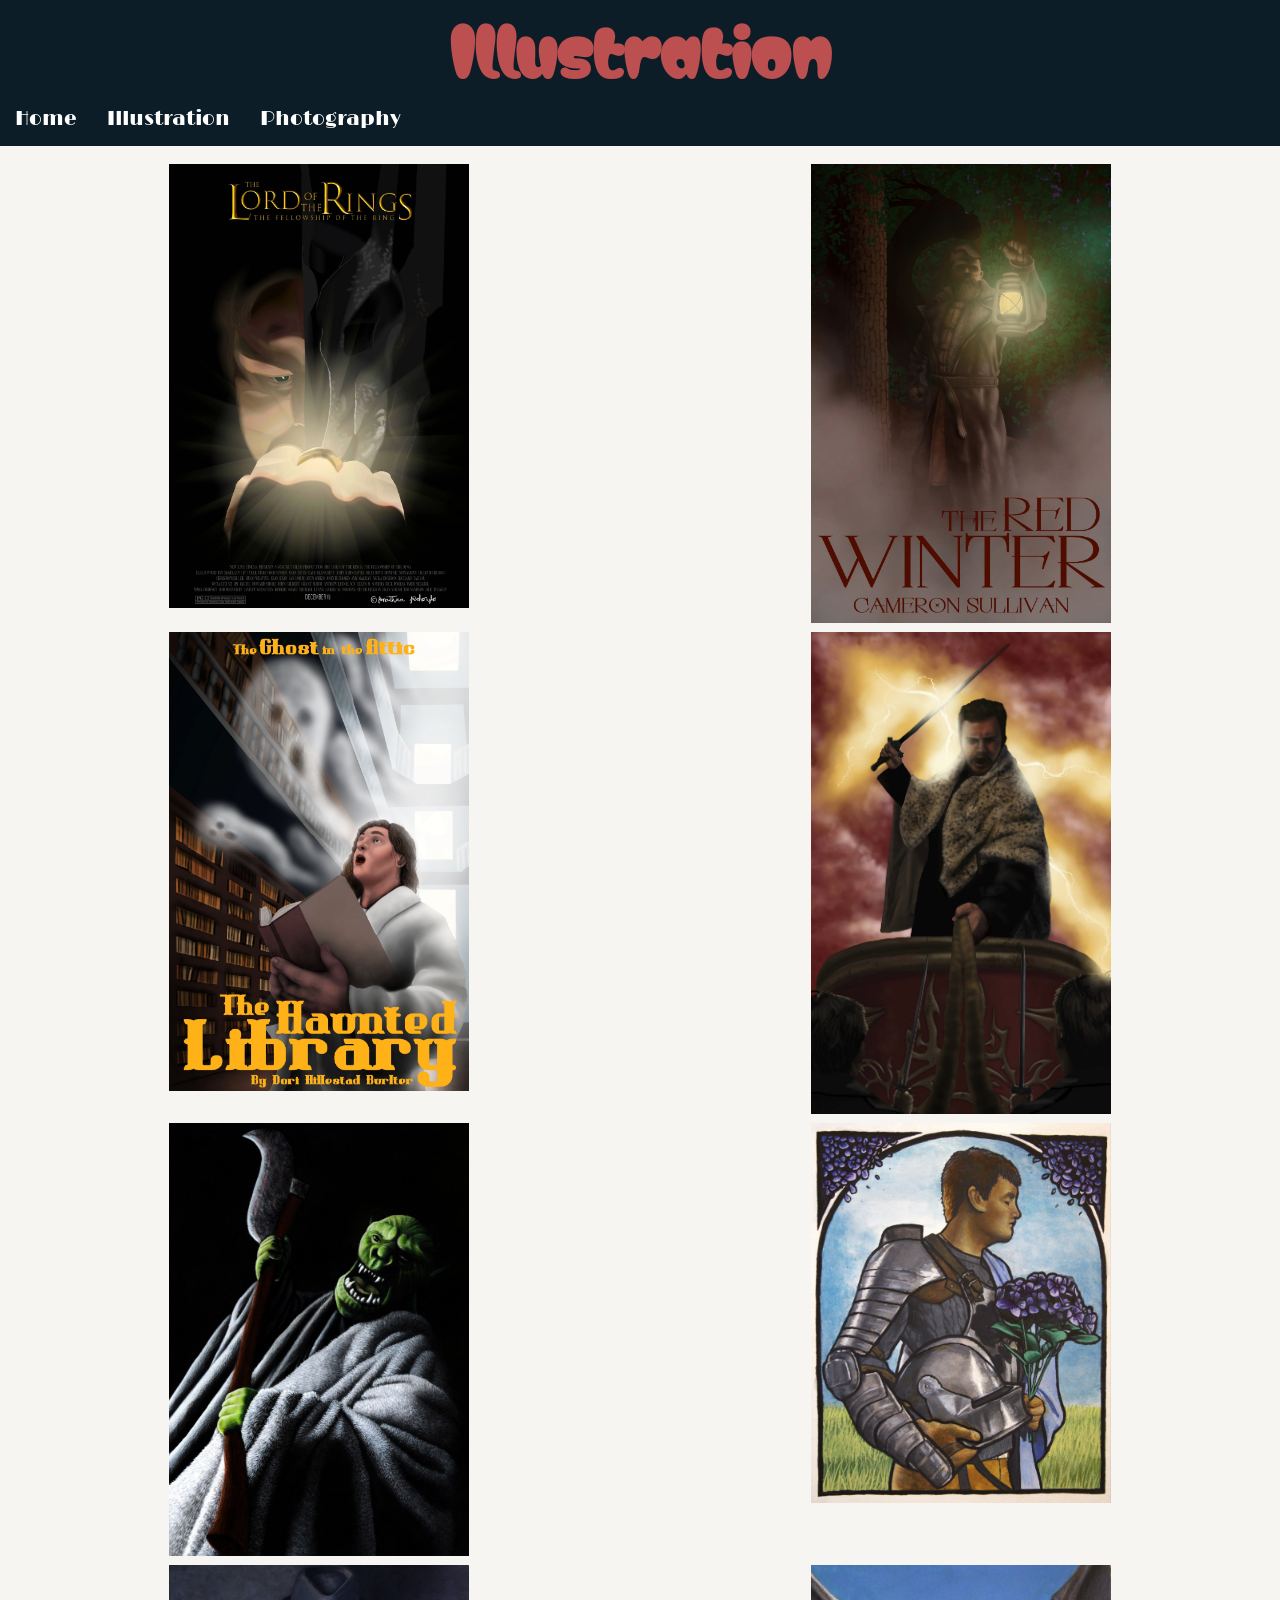
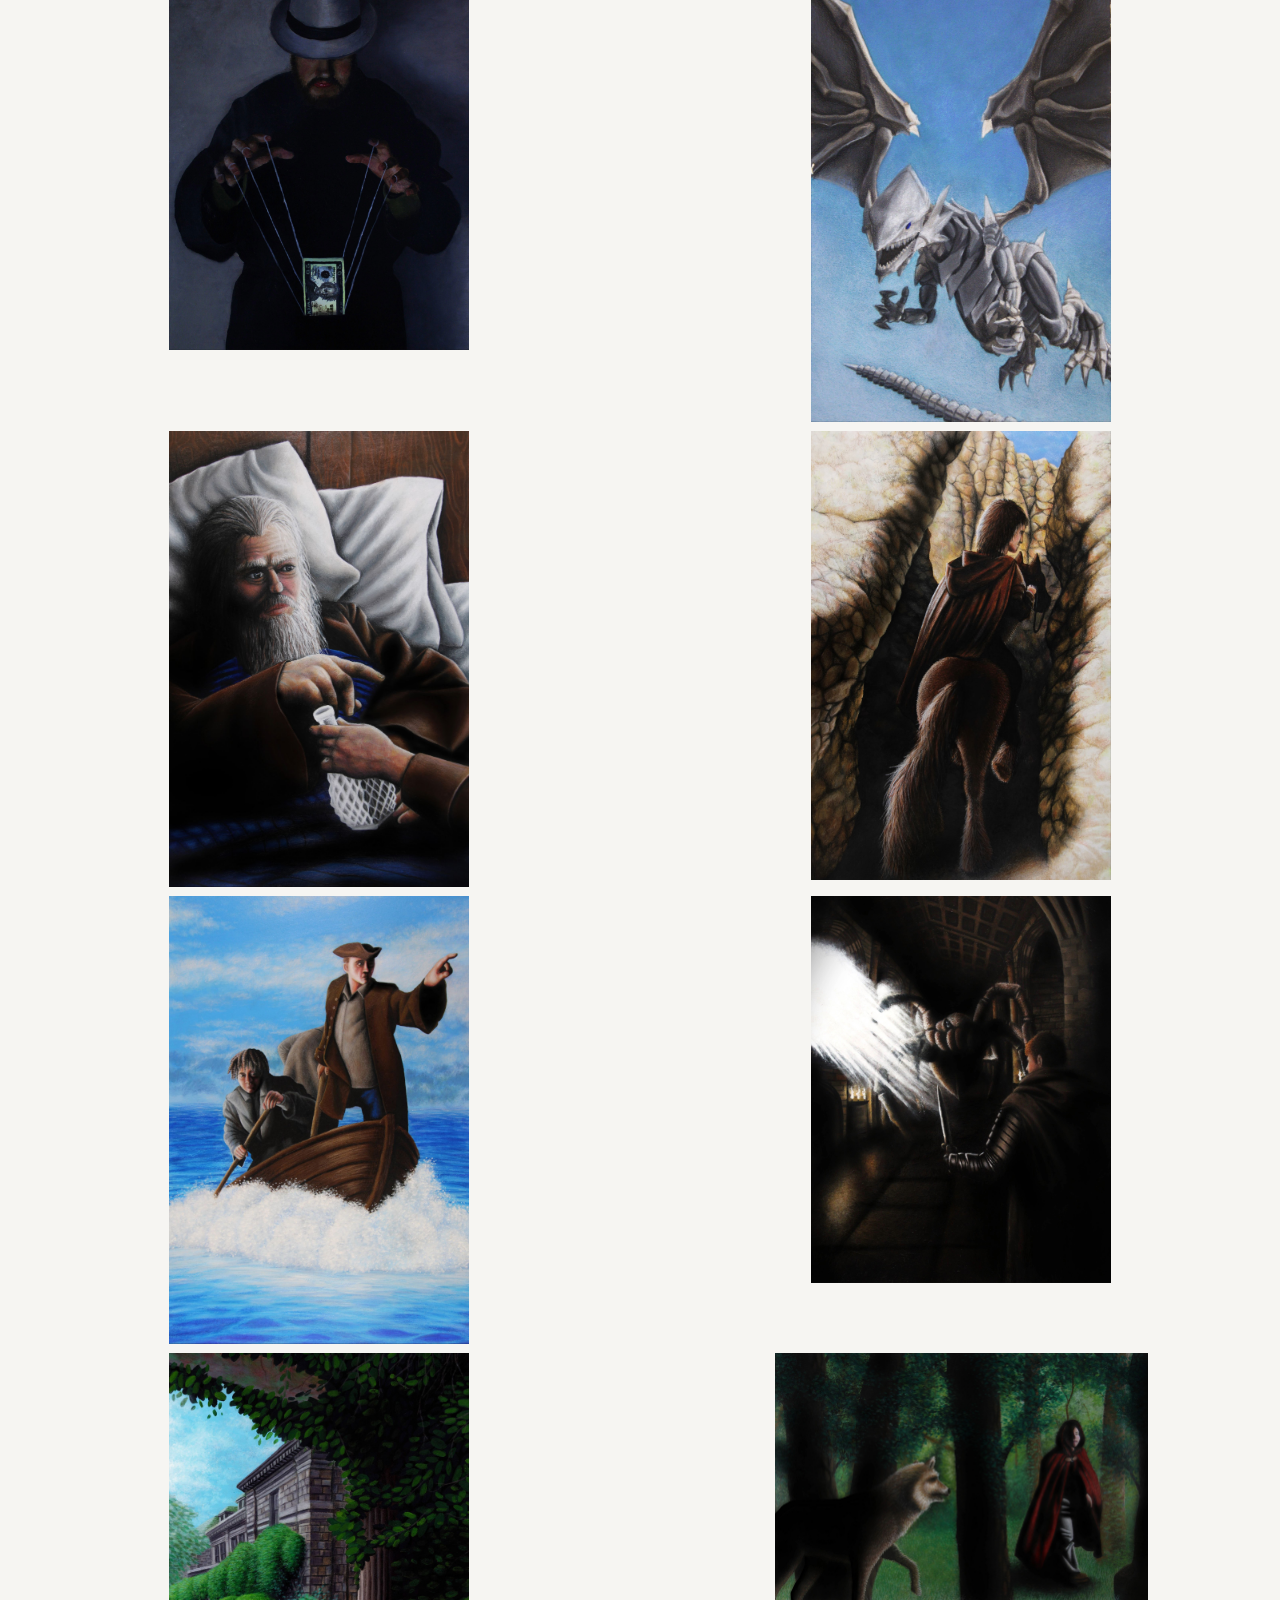
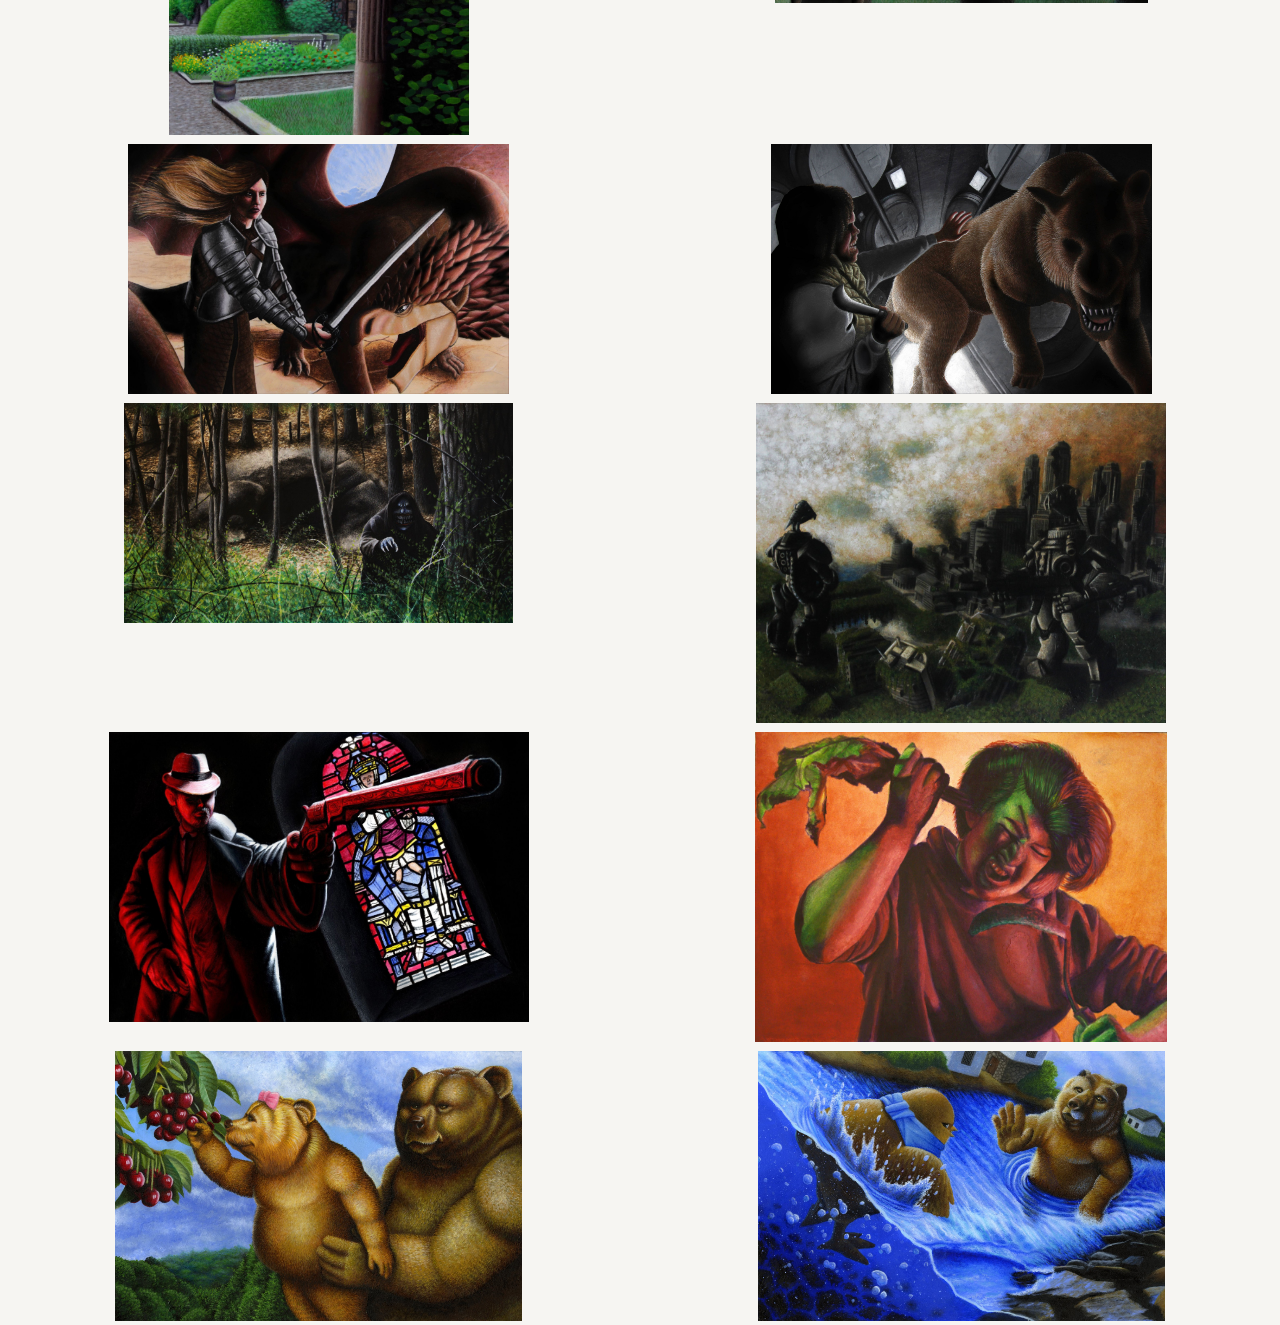
==== illustration.html @ a4b84d7a "Update illustration.html" ====
<!DOCTYPE html>
<html>
    <head>
        <link rel="preconnect" href="https://fonts.googleapis.com">
<link rel="preconnect" href="https://fonts.gstatic.com" crossorigin>
<link href="https://fonts.googleapis.com/css2?family=Cedarville+Cursive&family=Changa+One:ital@0;1&family=Dancing+Script:wght@400..700&family=Erica+One&family=Limelight&family=Matemasie&family=Playwrite+DE+SAS:wght@100..400&family=Poppins:ital,wght@0,100;0,200;0,300;0,400;0,500;0,600;0,700;0,800;0,900;1,100;1,200;1,300;1,400;1,500;1,600;1,700;1,800;1,900&family=Sonsie+One&display=swap" rel="stylesheet">
       <link rel="preconnect" href="https://fonts.googleapis.com">
<link rel="preconnect" href="https://fonts.gstatic.com" crossorigin>
<link href="https://fonts.googleapis.com/css2?family=Cedarville+Cursive&family=Changa+One:ital@0;1&family=Dancing+Script:wght@400..700&family=Erica+One&family=Limelight&family=Matemasie&family=Playwrite+DE+SAS:wght@100..400&family=Poppins:ital,wght@0,100;0,200;0,300;0,400;0,500;0,600;0,700;0,800;0,900;1,100;1,200;1,300;1,400;1,500;1,600;1,700;1,800;1,900&family=Sonsie+One&display=swap" rel="stylesheet">
<title>Jonathan Pohorylo</title>
        <meta name="viewport" content="width=device-width, initial-scale=1.0">
        <link rel="stylesheet" href="style.css">
        <link rel="icon" type="image/x-icon" href="photo/logo.png">
        <style>
            .zoomable .zoomable2 input[type=checkbox]{
                display: flex;
                
            }
            .zoomable .zoomable2 img{
                transform: 0.3s ease;
                cursor: zoom-in;
            }
            .zoomable input[type=checkbox]:checked~img{
                cursor: zoom-out;
                position: fixed;


                @media (max-width: 480px) {
                    
                    border-left: 120px solid white;
                     border-right: 120px solid white;
                     border-top: 100px solid white;
                     border-bottom: 200px solid white;
                     top: 15%;
                     left: 16%; 
                }
                @media (min-width: 768px) {
                  transform: scale(1.5);
                     border-left: 120px solid white;
                     border-right: 120px solid white;
                     border-top: 100px solid white;
                     border-bottom: 200px solid white;
                     top: 15%;
                     left: 16%;   
                }
                @media (max-width: 768px) {
                     transform: scale(1.5);
                     border-left: 115px solid white;
                     border-right: 115px solid white;
                     border-top: 100px solid white;
                     border-bottom: 200px solid white;
                     top: 15%;
                     left: 16%;
                }
                @media (max-width: 780px) {
                     transform: scale(1.50);
                     border-left: 100px solid white;
                     border-right: 100px solid white;
                     border-top: 100px solid white;
                     border-bottom: 200px solid white;
                     top: 15%;
                     left: -10px;
                }
                 @media (min-width: 700px) {
                  transform: scale(1.5);
                     border-left: 140px solid white;
                     border-right: 140px solid white;
                     border-top: 100px solid white;
                     border-bottom: 200px solid white;
                     top: 15%;
                     left: 14%;   
                }
                @media (min-width: 680px) {
                  transform: scale(1.75);
                     border-left: 160px solid white;
                     border-right: 160px solid white;
                     border-top: 100px solid white;
                     border-bottom: 200px solid white;
                     top: 15%;
                     left: 14%;   
                }
                 @media (min-width: 650px) {
                  transform: scale(1.5);
                     border-left: 135px solid white;
                     border-right: 135px solid white;
                     border-top: 100px solid white;
                     border-bottom: 200px solid white;
                     top: 15%;
                     left: 10%;   
                }
                @media (min-width: 600px) {
                  transform: scale(1.5);
                     border-left: 145px solid white;
                     border-right: 145px solid white;
                     border-top: 100px solid white;
                     border-bottom: 200px solid white;
                     top: 15%;
                     left: 8%;   
                }
                @media (min-width: 550px) {
                  transform: scale(1.5);
                     border-left: 160px solid white;
                     border-right: 160px solid white;
                     border-top: 100px solid white;
                     border-bottom: 200px solid white;
                     top: 15%;
                     left: 1%;   
                }
                @media (min-width: 800px) {
                     transform: scale(1.75);
                     border-left: 130px solid white;
                     border-right: 130px solid white;
                     border-top: 100px solid white;
                     border-bottom: 200px solid white;
                     top: 15%;
                     left: 13%;
                }
               @media (min-width: 900px) {
                     transform: scale(1.75);
                     border-left: 160px solid white;
                     border-right: 160px solid white;
                     border-top: 100px solid white;
                     border-bottom: 200px solid white;
                     top: 15%;
                     left: 20%;
                }
                @media (min-width: 1000px) {
                      transform: scale(2);
                    border-left: 170px solid white;
                     border-right: 170px solid white;
                     border-top: 100px solid white;
                     border-bottom: 200px solid white;
                     top: 20%;
                     left: 25%;
                }
                 @media (min-width: 1200px) {
                      transform: scale(2);
                    border-left: 300px solid white;
                     border-right: 300px solid white;
                     border-top: 100px solid white;
                     border-bottom: 200px solid white;
                     top: 20%;
                     left: 15%;
                }
                @media (min-width: 1400px) {
                      transform: scale(2);
                    border-left: 350px solid white;
                     border-right: 350px solid white;
                     border-top: 100px solid white;
                     border-bottom: 200px solid white;
                     top: 20%;
                     left: 15%;
                }
                @media (min-width: 1500px) {
                      transform: scale(2);
                    border-left: 400px solid white;
                     border-right: 400px solid white;
                     border-top: 100px solid white;
                     border-bottom: 200px solid white;
                     top: 20%;
                     left: 18%;
                }
            }
            .zoomable2 input[type=checkbox]:checked~img{
                cursor: zoom-out;
                position: fixed;
                 
                @media (min-width: 768px) {
                     
                     border-left: 60px solid white;
                     border-right: 60px solid white;
                     border-top: 200px solid white;
                     border-bottom: 350px solid white;
                     top: clamp(-50%, 5%, 80%);
                     left: 20%;   
                }
                @media (max-width: 768px) {
                     
                     border-left: 60px solid white;
                     border-right: 60px solid white;
                     border-top: 200px solid white;
                     border-bottom: 350px solid white;
                     top: clamp(-50%, 5%, 80%);
                     left: 20%;
                }
                @media (max-width: 780px) {
                     
                     border-left: 70px solid white;
                     border-right: 110px solid white;
                     border-top: 300px solid white;
                     border-bottom: 450px solid white;
                     
                     left: -10%;
                     margin-top: -10%;
                     
                }
                 @media (min-width: 700px) {
                  
                     border-left: 30px solid white;
                     border-right: 30px solid white;
                     border-top: 200px solid white;
                     border-bottom: 350px solid white;
                     top: clamp(-50%, 5%, 80%);
                     left: 5%;   
                }
                @media (min-width: 680px) {
                  
                     border-left: 50px solid white;
                     border-right: 50px solid white;
                     border-top: 200px solid white;
                     border-bottom: 350px solid white;
                     top: clamp(-50%, 5%, 80%);
                     left: 5%;   
                }
                 @media (min-width: 650px) {
                  
                     border-left: 50px solid white;
                     border-right: 50px solid white;
                     border-top: 200px solid white;
                     border-bottom: 350px solid white;
                     top: clamp(-50%, 5%, 80%);
                     left: -5%;   
                }
                @media (min-width: 600px) {
                  
                     border-left: 40px solid white;
                     border-right: 40px solid white;
                     border-top: 200px solid white;
                     border-bottom: 350px solid white;
                     top: clamp(-50%, 5%, 80%);
                     left: -5%;   
                }
                
                @media (min-width: 540px) {
                  transform: scale(1.1);
                     border-left: 60px solid white;
                     border-right: 180px solid white;
                     border-top: 200px solid white;
                     border-bottom: 450px solid white;
                     top: 10%;
                     left: 3%;   
                }
                @media (min-width: 570px) {
                  transform: scale(1.2);
                     border-left: 65px solid white;
                     border-right: 180px solid white;
                     border-top: 200px solid white;
                     border-bottom: 450px solid white;
                     top: clamp(-50%, 5%, 80%);
                     left: 3%;   
                }
                @media (min-width: 585px) {
                  transform: scale(1.25);
                     border-left: 70px solid white;
                     border-right: 185px solid white;
                     border-top: 200px solid white;
                     border-bottom: 450px solid white;
                     top: clamp(-50%, 5%, 80%);
                     left: 5%;   
                }
                @media (min-width: 800px) {
                     transform: scale(1.75);
                     border-left: 130px solid white;
                     border-right: 130px solid white;
                     border-top: 200px solid white;
                     border-bottom: 300px solid white;
                     top: 15%;
                     left: 8%;
                }
               @media (min-width: 900px) {
                     transform: scale(1.75);
                     border-left: 160px solid white;
                     border-right: 160px solid white;
                     border-top: 300px solid white;
                     border-bottom: 300px solid white;
                     top: 5%;
                     left: 8%;
                }
                @media (min-width: 1000px) {
                      transform: scale(2);
                    border-left: 170px solid white;
                     border-right: 170px solid white;
                     border-top: 200px solid white;
                     border-bottom: 300px solid white;
                     top: 15%;
                     left: 10%;
                }
                 @media (min-width: 1200px) {
                      transform: scale(2.5);
                    border-left: 300px solid white;
                     border-right: 300px solid white;
                     border-top: 200px solid white;
                     border-bottom: 300px solid white;
                     top: 18%;
                     left: 8%;
                }
                @media (min-width: 1400px) {
                      transform: scale(2.8);
                    border-left: 350px solid white;
                     border-right: 350px solid white;
                     border-top: 200px solid white;
                     border-bottom: 300px solid white;
                     top: 23%;
                     left: 8%;
                }
                @media (min-width: 1500px) {
                      transform: scale(2.8);
                    border-left: 400px solid white;
                     border-right: 400px solid white;
                     border-top: 200px solid white;
                     border-bottom: 300px solid white;
                     top: 23%;
                     left: 15%;
                }
            }
            .grid-container{
                display: grid;
                 @media (max-width: 480px) {
                    grid-template-columns: 1fr;
                    justify-items: center;
                    left: -15%;
                }
               @media (max-width: 700px) {
                grid-template-columns: 1fr;
                gap: 5px;
                justify-items: center;
               }
               @media (min-width: 720px) {
                grid-template-columns: 1fr;
                gap: 5px;
                justify-items: center;
               }
               @media (max-width: 760px) {
                grid-template-columns: 1fr;
                gap: 5px;
                justify-items: center;
               }
               @media (min-width: 800px) {
                grid-template-columns: 1fr;
                gap: 5px;
                justify-items: center;
               }
                @media (min-width: 1000px) {
                grid-template-columns: 1fr 1fr;
                gap: 5px;
                justify-items: center;
               }
                @media (min-width: 1500px) {
                grid-template-columns: 1fr 1fr 1fr;
                gap: 5px;
                justify-items: center;
               }
            }
            .zoomable2 {
                 @media (max-width: 480px) {
                     padding-left: 0;
                 }
            }
        </style>
    </head>
    <body>
              <div class="topnav">
        <h1>Illustration</h1>
               
<a href="index.html">Home</a>
<a href="illustration.html">Illustration</a>
<a href="photography.html">Photography</a> 
               </div>
    <br>
    <div class="grid-container">
               <div class="zoomable"> 
                   <label>
                       <input type="checkbox" style="display:none;">
                       <img src="photo/illustration/i1.jpg" title="LOTR movie poster" width="300" style="grid_area: box1;">
                   </label>
               </div>
               <div class="zoomable"> 
                   <label>
                       <input type="checkbox" style="display:none;">
                       <img src="photo/illustration/i2.jpg" title="The Red Winter book cover" width="300" style="grid_area: box2;">
                   </label>
               </div>
               <div class="zoomable"> 
                   <label>
                       <input type="checkbox" style="display:none;">
                       <img src="photo/illustration/i3.jpg" title="The Haunted Library book cover" width="300" style="grid_area: box3;">
                   </label>
               </div>
        
               <div class="zoomable"> 
                   <label>
                       <input type="checkbox" style="display:none;">
                       <img src="photo/illustration/i4.jpg" title="Chariot tarot card" width="300" style="grid_area: box4;">
                   </label>
               </div>
               <div class="zoomable"> 
                   <label>
                       <input type="checkbox" style="display:none;">
                       <img src="photo/illustration/i5.jpg" title="Ork attacking" width="300" style="grid_area: box5;">
                   </label>
               </div>
               <div class="zoomable"> 
                   <label>
                       <input type="checkbox" style="display:none;">
                       <img src="photo/illustration/i6.jpg" title="Knight at funeral, ispire by Mucha" width="300" style="grid_area: box6;">
                   </label>
               </div>
               <div class="zoomable"> 
                   <label>
                       <input type="checkbox" style="display:none;">
                       <img src="photo/illustration/i7.jpg" title="Inspire from Pink Floyd song Money" width="300" style="grid_area: box7;">
                   </label>
               </div>
               <div class="zoomable"> 
                   <label>
                       <input type="checkbox" style="display:none;">
                       <img src="photo/illustration/i8.jpg" title="Blue Eyes White Dragon" width="300" style="grid_area: box8;">
                   </label>
               </div>
               <div class="zoomable"> 
                   <label>
                       <input type="checkbox" style="display:none;">
                       <img src="photo/illustration/i9.jpg" title="Ispire by the book, Water of Life by Grimm brother" width="300" style="grid_area: box9;">
                   </label>
               </div>
               <div class="zoomable"> 
                   <label>
                       <input type="checkbox" style="display:none;">
                       <img src="photo/illustration/i10.jpg" title="Ispire by the book, Water of Life by Grimm brother" width="300" style="grid_area: box10;">
                   </label>
               </div>
               <div class="zoomable"> 
                   <label>
                       <input type="checkbox" style="display:none;">
                       <img src="photo/illustration/i11.jpg" title="Ispire by the book, Treasure Island" width="300" style="grid_area: box11;">
                   </label>
               </div>
               <div class="zoomable"> 
                   <label>
                       <input type="checkbox" style="display:none;">
                       <img src="photo/illustration/i12.jpg" title="Knight fighting the monster" width="300" style="grid_area: box12;">
                   </label>
               </div>
               <div class="zoomable"> 
                   <label>
                       <input type="checkbox" style="display:none;">
                       <img src="photo/illustration/i13.jpg" title="Harkness Memorial State Rark" width="300" style="grid_area: box13;">
                   </label>
               </div>
        
               <div class="zoomable2"> 
                   <label>
                       <input type="checkbox" style="display:none;">
                       <img src="photo/illustration/i14.jpg" title="Ispire by the book, Little Red Riding Hood" height="250" style="grid_area: box14;">
                   </label>
               </div>
               <div class="zoomable2"> 
                   <label>
                       <input type="checkbox" style="display:none;">
                       <img src="photo/illustration/i15.jpg" title="Ispire by the book, LOTR" height="250" style="grid_area: box15;">
                   </label>
               </div>
               <div class="zoomable2"> 
                   <label>
                       <input type="checkbox" style="display:none;">
                       <img src="photo/illustration/i16.jpg" title="Ispire by the book, Children of Dune" height="250" style="grid_area: box16;">
                   </label>
               </div>
               <div class="zoomable2"> 
                   <label>
                       <input type="checkbox" style="display:none;">
                       <img src="photo/illustration/i17.jpg" title="Inspire by the folklore, Black Annis" height="220" style="grid_area: box17;">
                   </label>
               </div>
               <div class="zoomable2"> 
                   <label>
                       <input type="checkbox" style="display:none;">
                       <img src="photo/illustration/i18.jpg" title="Robot apocalypse" height="320" style="grid_area: box18;">
                   </label>
               </div>
               <div class="zoomable2"> 
                   <label>
                       <input type="checkbox" style="display:none;">
                       <img src="photo/illustration/i19.jpg" title="The assassin" height="290" style="grid_area: box19;">
                   </label>
               </div>
               <div class="zoomable2"> 
                   <label>
                       <input type="checkbox" style="display:none;">
                       <img src="photo/illustration/i20.jpg" title="Growing plants out of the ear" height="310" style="grid_area: box20;">
                   </label>
               </div>
               <div class="zoomable2"> 
                   <label>
                       <input type="checkbox" style="display:none;">
                       <img src="photo/illustration/i21.jpg" title="Inspire by the kid story, The Riddle Song" height="270" style="grid_area: box21;">
                   </label>
               </div>
               <div class="zoomable2"> 
                   <label>
                       <input type="checkbox" style="display:none;">
                       <img src="photo/illustration/i22.jpg" title="Inspire by the kid story, The Riddle Song" style="height: clamp(170px,270px, 300px);" style="grid_area: box22;">
                   </label>
               </div>
    </div>
    </body>
</html>
---- style.css ----
body{
    margin: 0px;
    background-color: #F6F5F2;
}
.topnav{
    overflow: hidden;
    background-color: #0C1D28;
}
.topnav a{
list-style-type: none;
color: white;
text-decoration: none;
padding: 15px;
display: block;
text-align: center;
float: left;
font-size: clamp(1.25rem, 1.5vw, 2rem);
}
a:hover{
    background-color: #143043;
}
 @media (max-width: 480px) {
                   h1{
                   font-size: -10%;
                   }
               }
 @media (min-width: 500px) {
                   h1{
                   font-size: clamp(3rem, 5vw, 6rem);
                   }
               }
h1{
    text-align: center;
    
    padding-top: 0px;
    padding-bottom: 0px;
    line-height: 0.1;
    color: #BC4F4F;
}
h1{
    font-family: matemasie;
}
h2, h3, h4, a{
    font-family: limelight;
}
.image{
    object-fit: contain;
    display: flex;
    justify-content: center;
    align-items: center;
}
h2{
    text-align: center;
    font-size: clamp(1.25rem, 1.5vw, 2rem);
}
.contant{
    position: relative;
    text-align: center;
}
h2{
    background-color: #E4DDD8;
    padding: clamp(0.9rem, 1vw, 1rem);
    color: white;
}


h3{
    font-size: clamp(1.25rem, 1.5vw, 2rem);
    color: white;
}
h4{
    font-size: clamp(1rem, 1.5vw, 2rem);
    color: white;
}
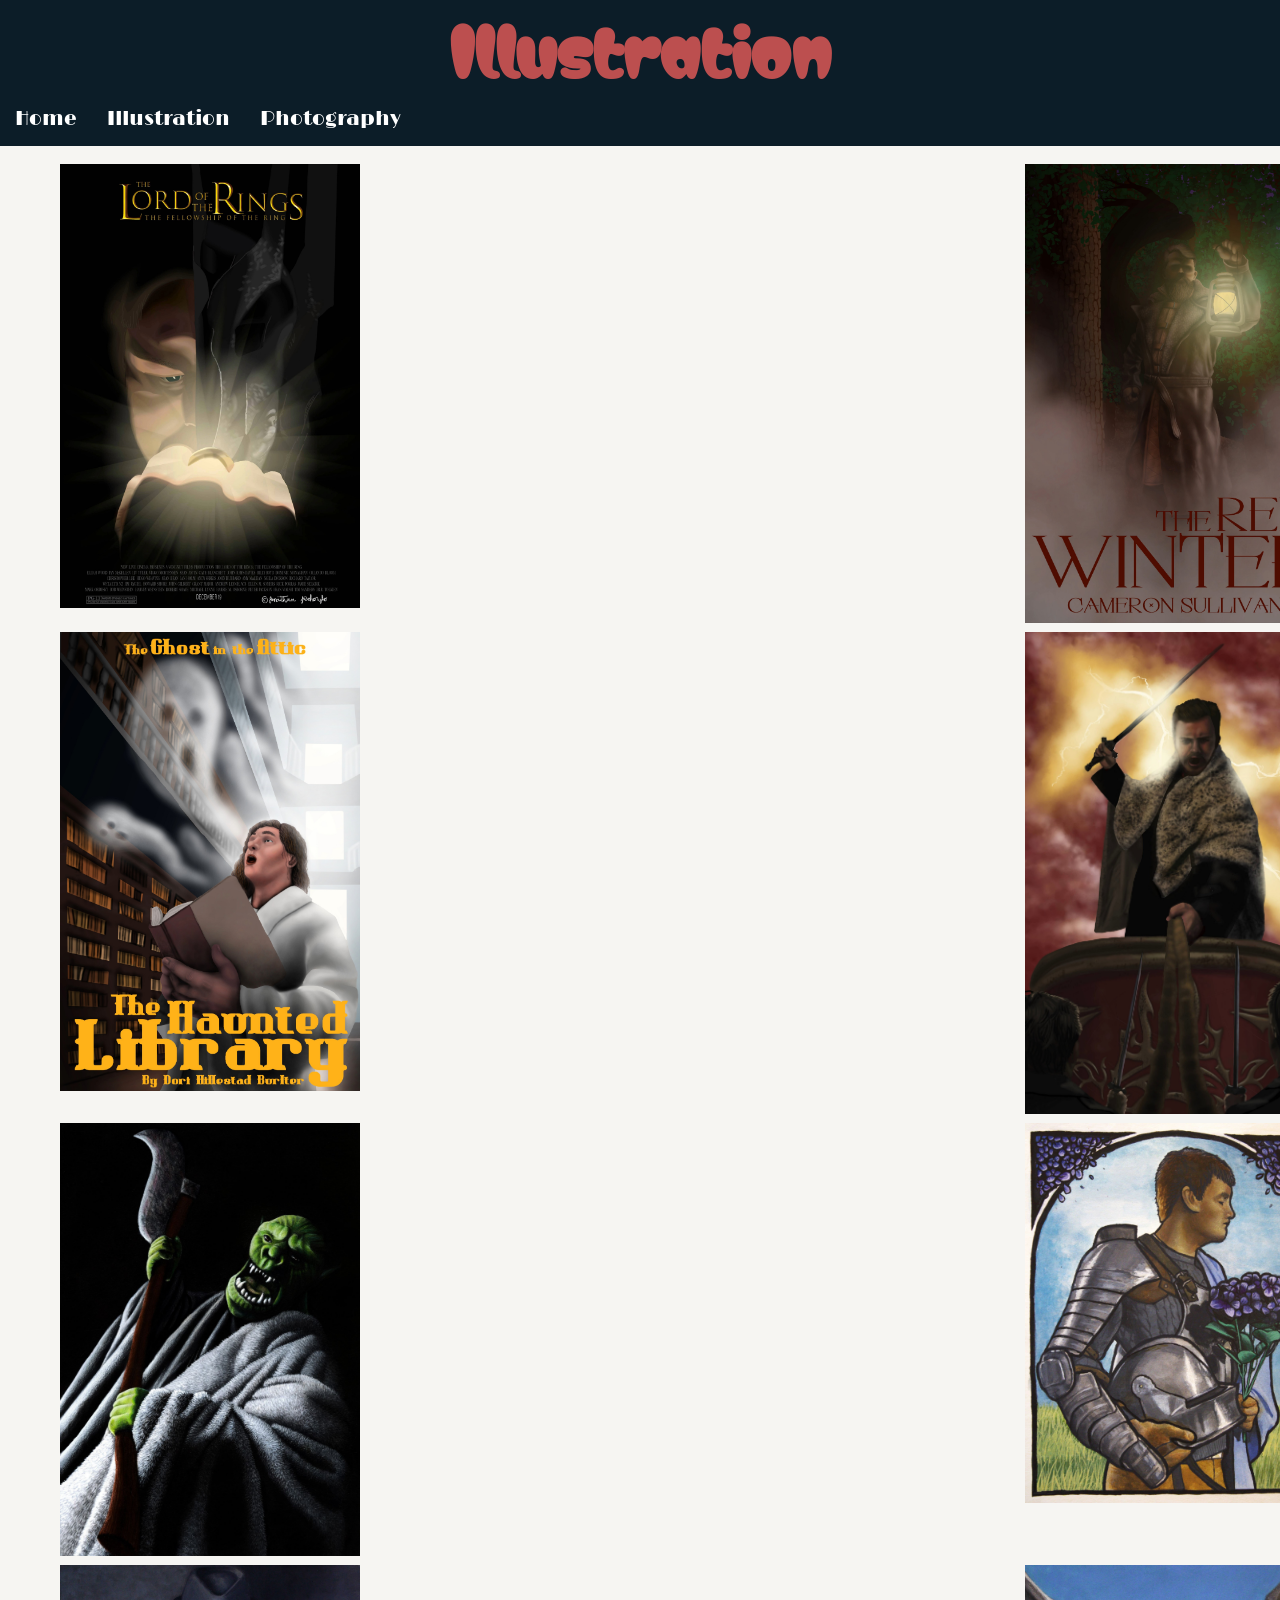
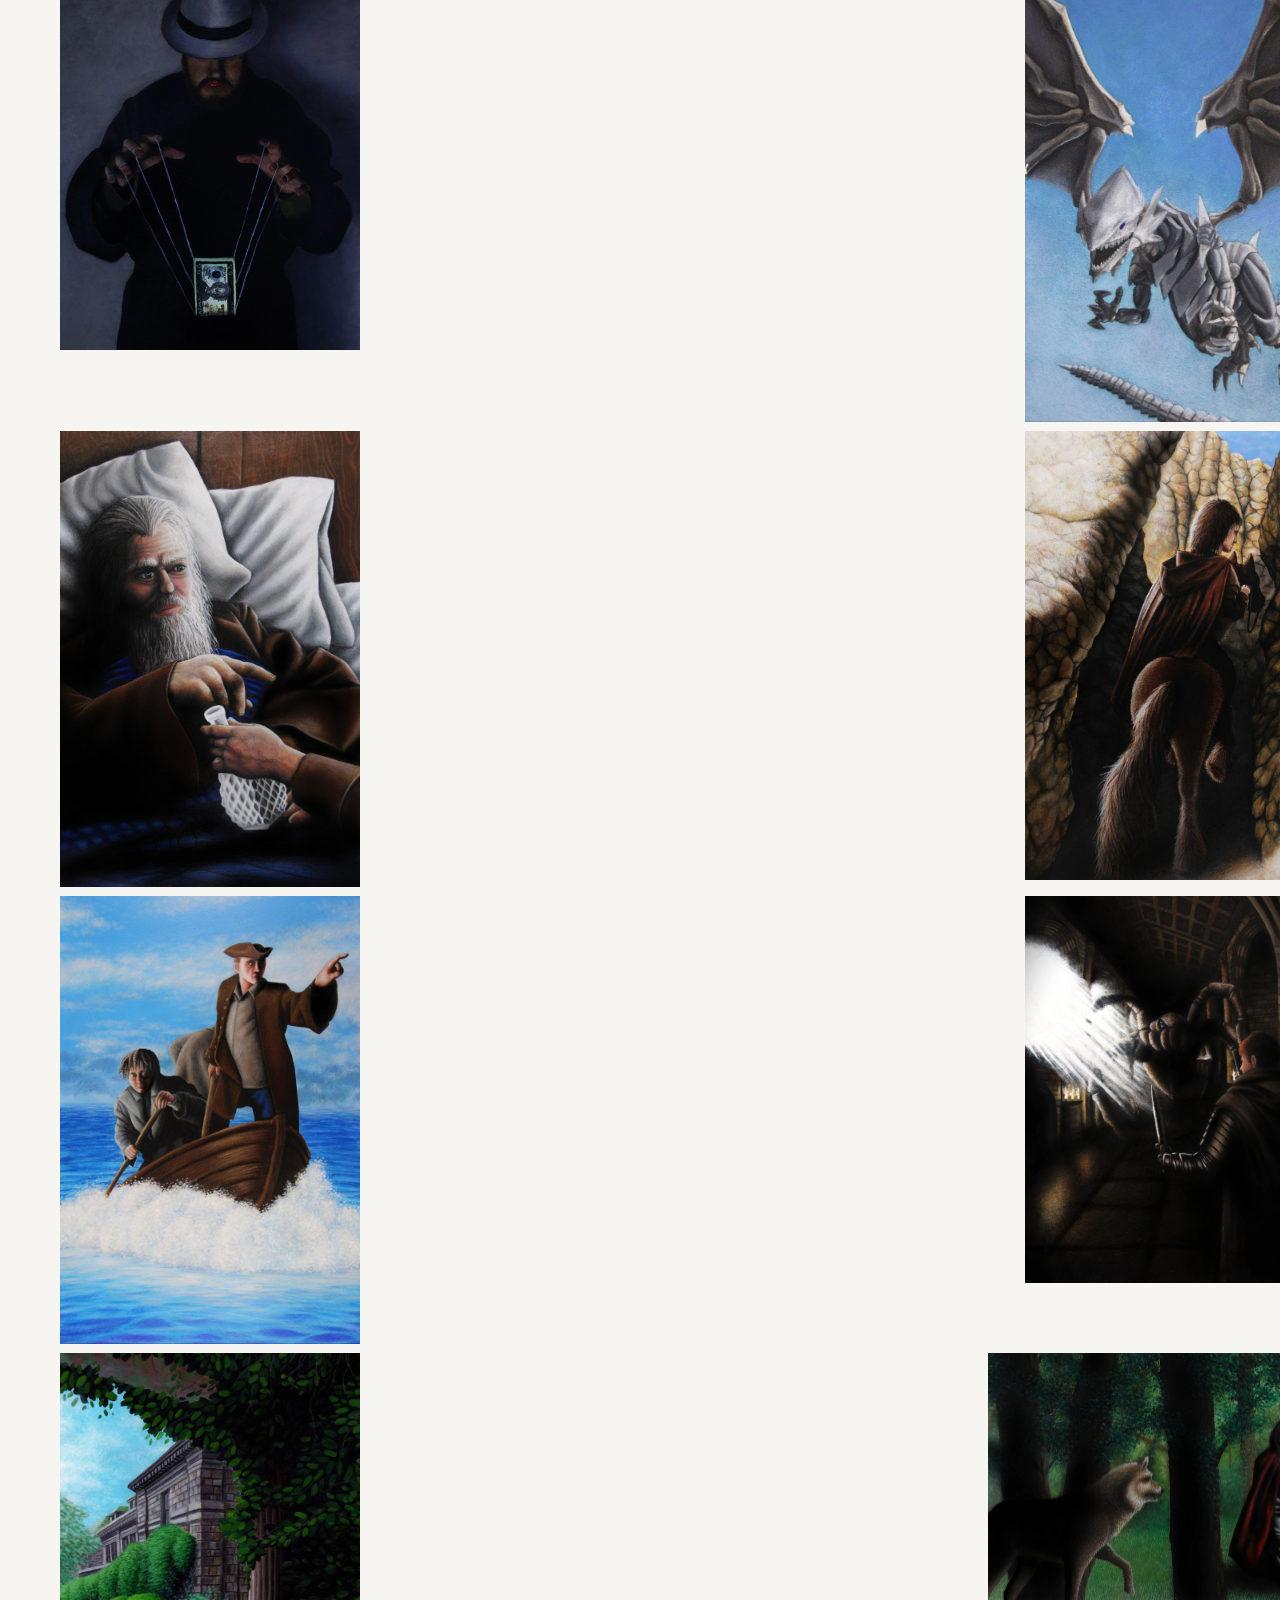
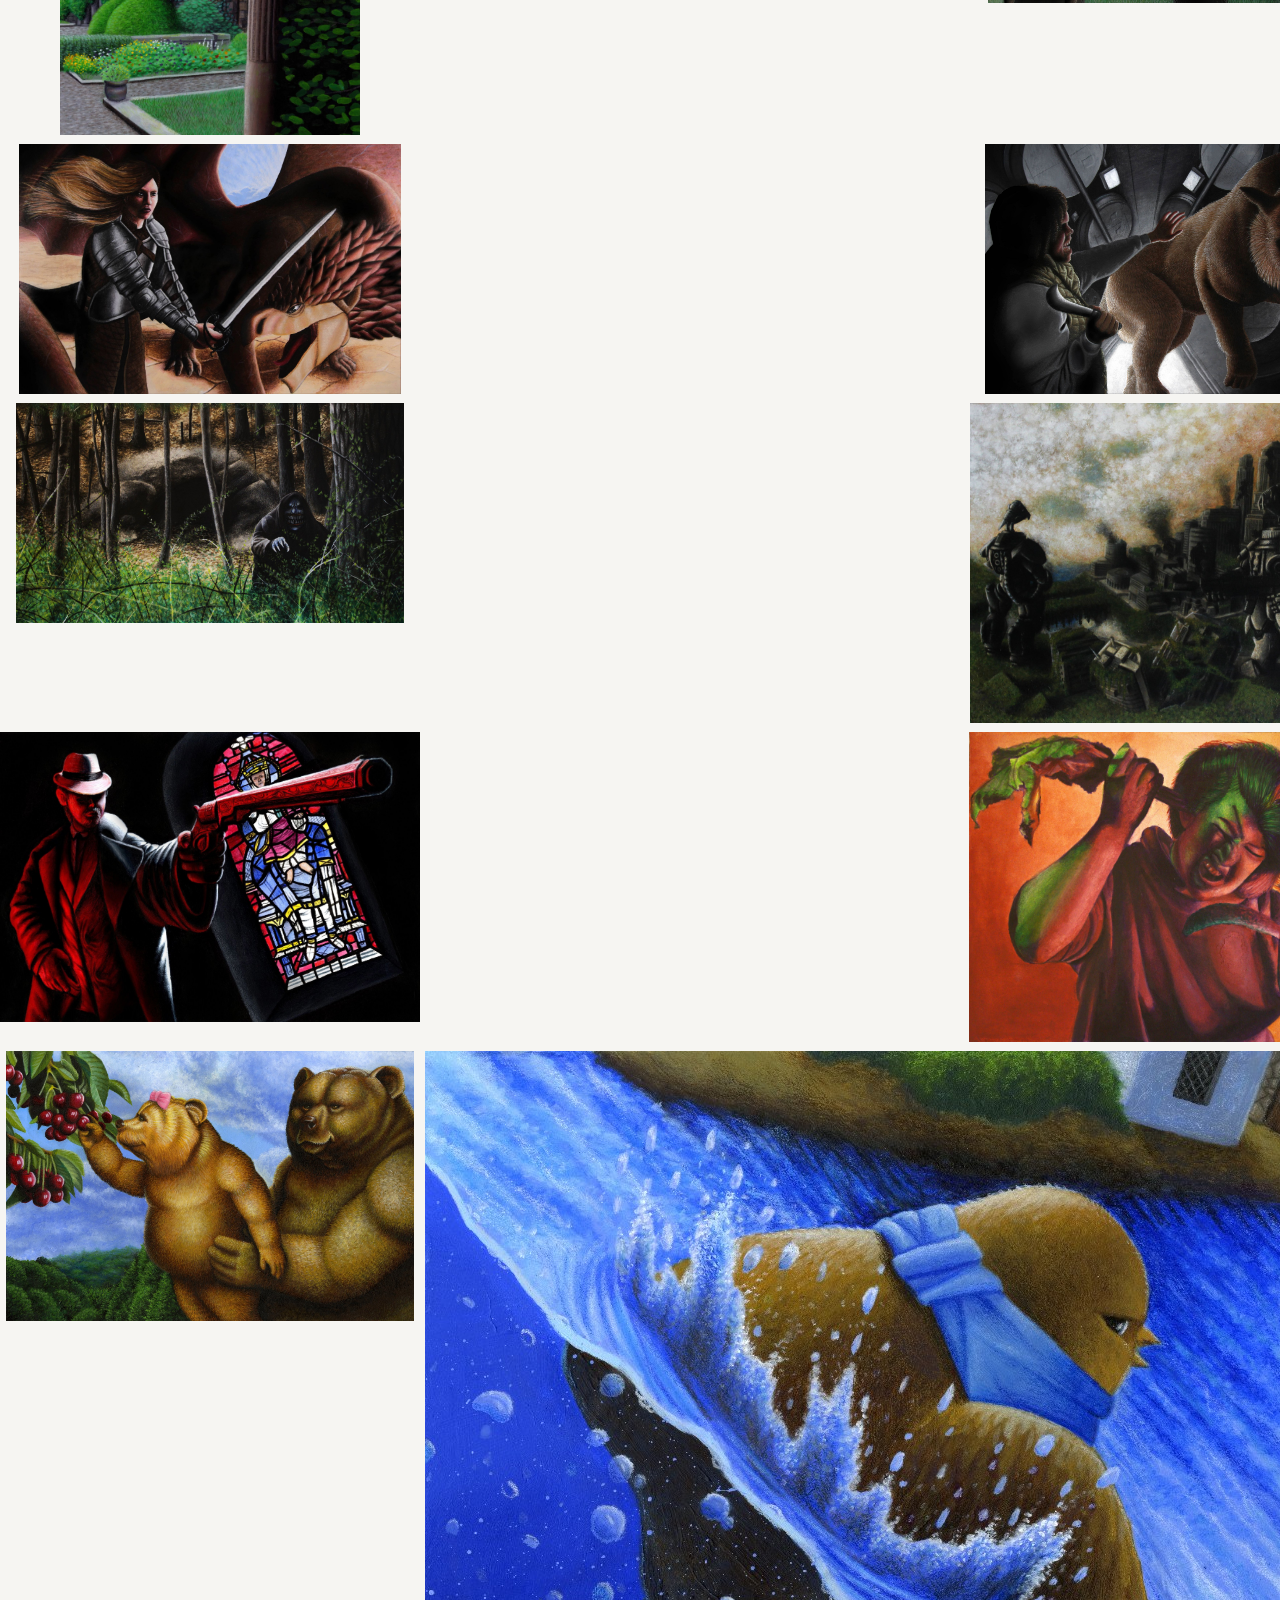
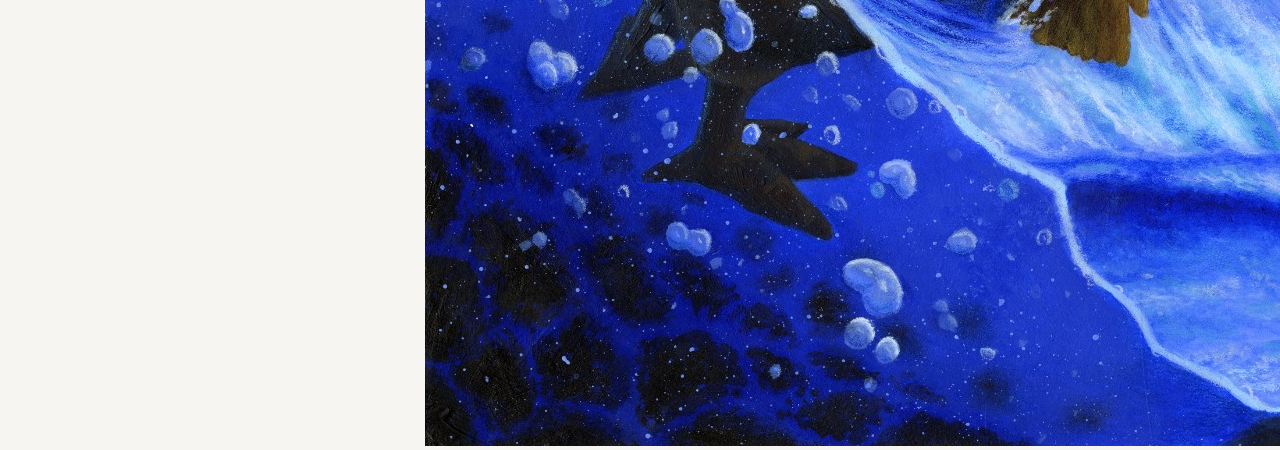
==== commit f5b58c60: "Update illustration.html" ====
--- a/illustration.html
+++ b/illustration.html
@@ -499,7 +499,7 @@
                <div class="zoomable2"> 
                    <label>
                        <input type="checkbox" style="display:none;">
-                       <img src="photo/illustration/i22.jpg" title="Inspire by the kid story, The Riddle Song" style="height: clamp(170px,270px, 300px);" style="grid_area: box22;">
+                       <img src="photo/illustration/i22.jpg" title="Inspire by the kid story, The Riddle Song" style="height: clamp(170,270, 300);" style="grid_area: box22;">
                    </label>
                </div>
     </div>
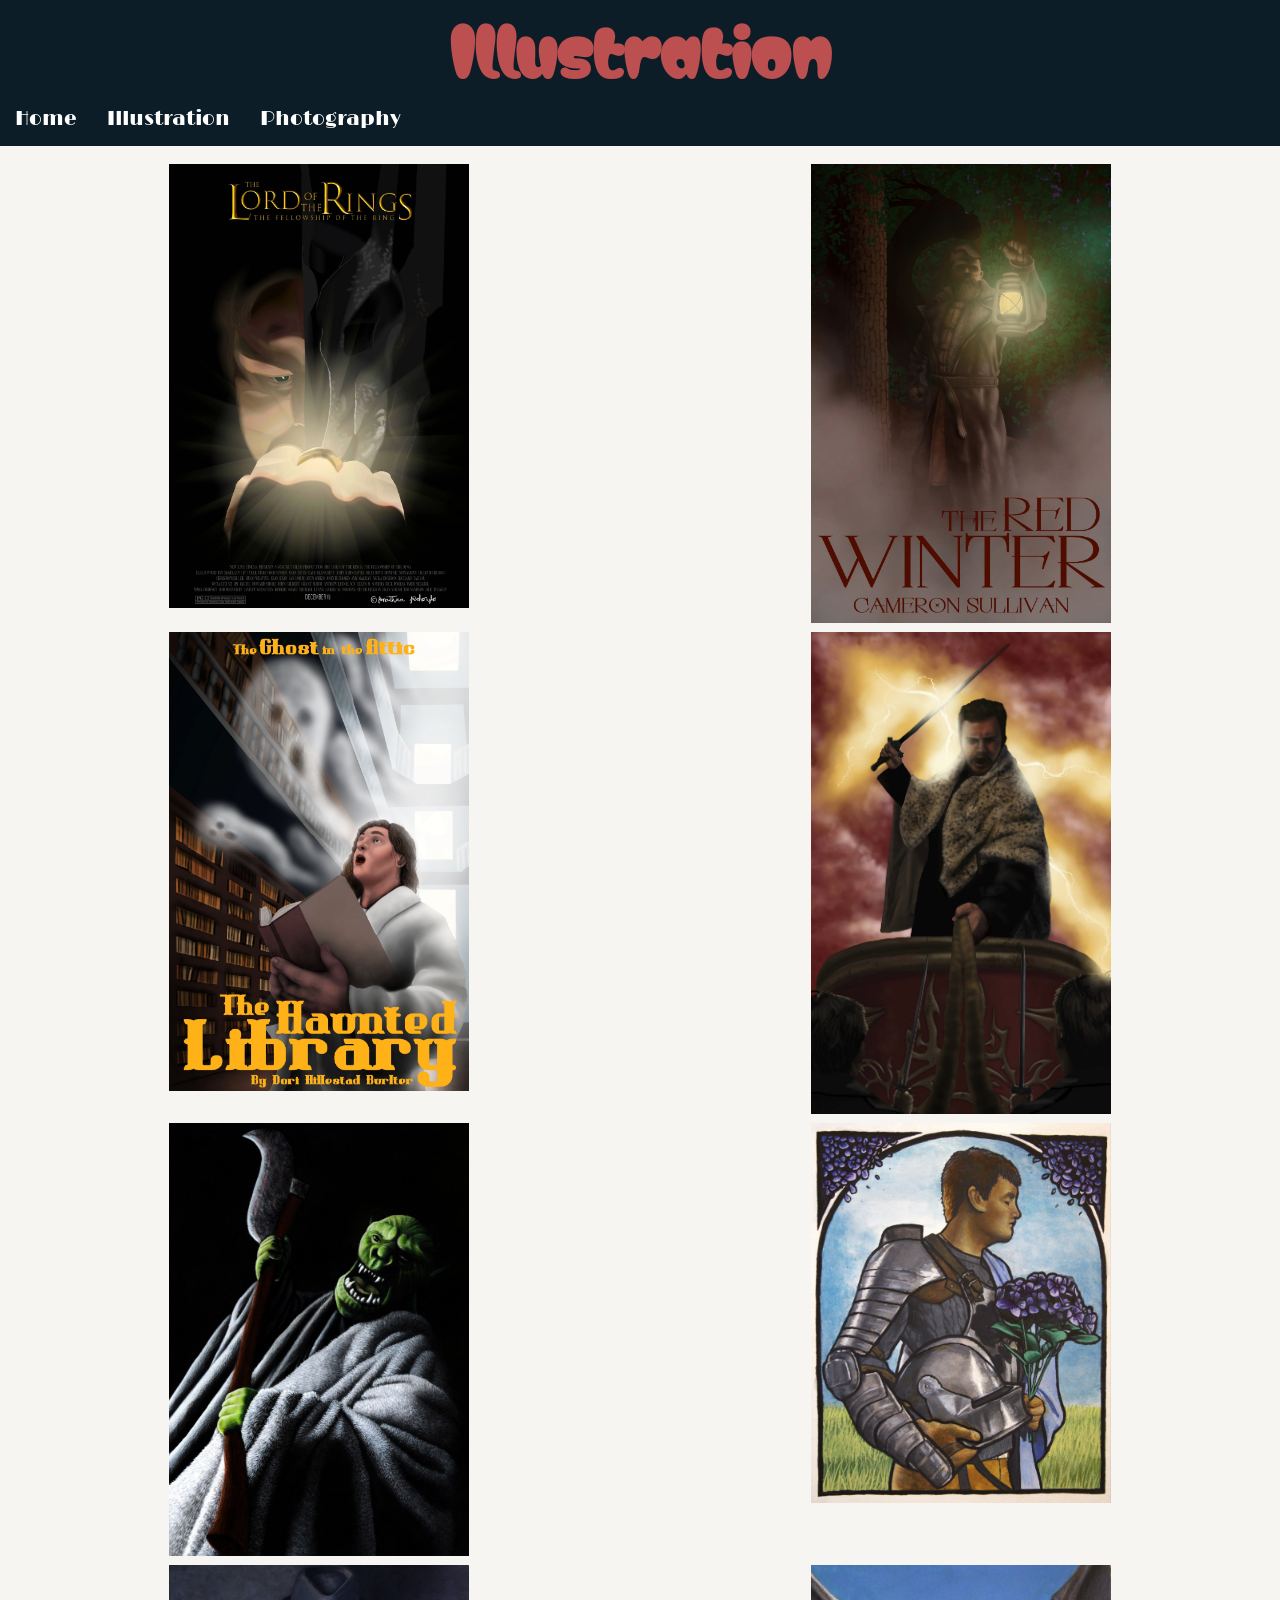
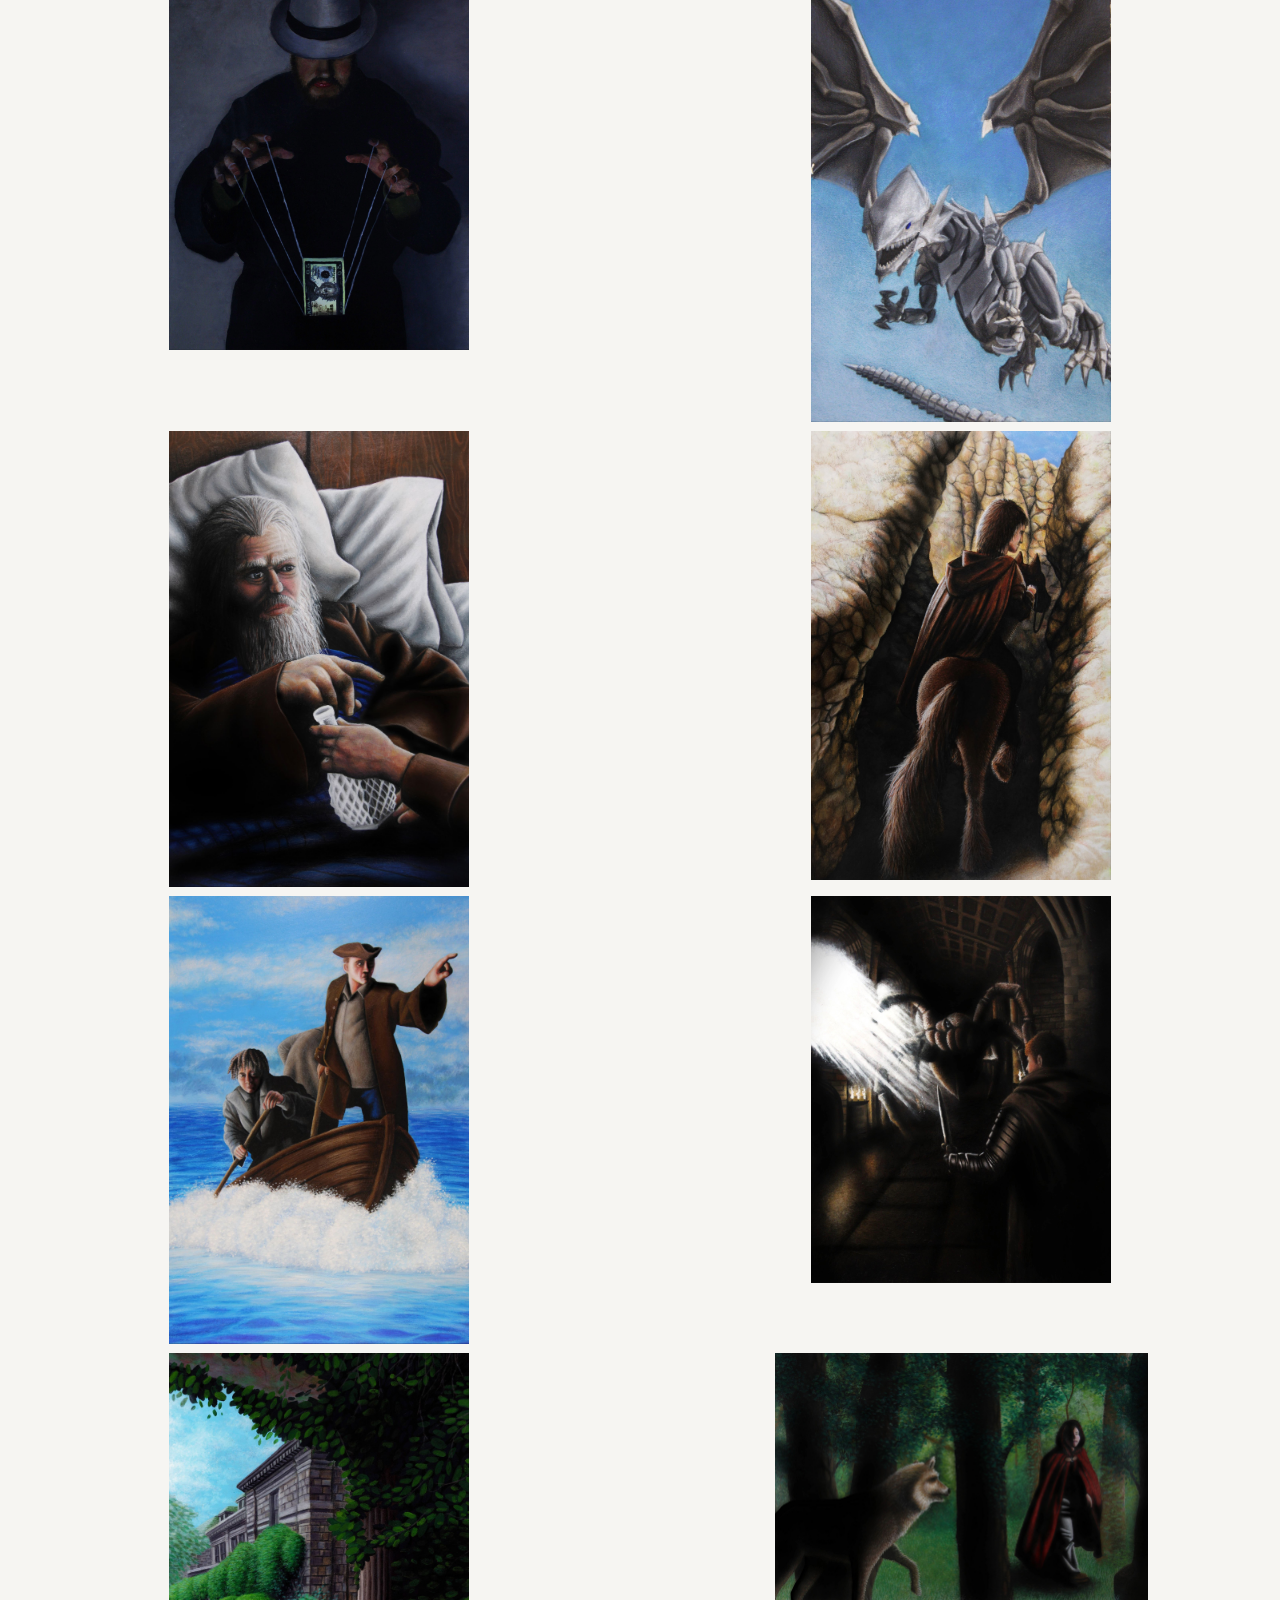
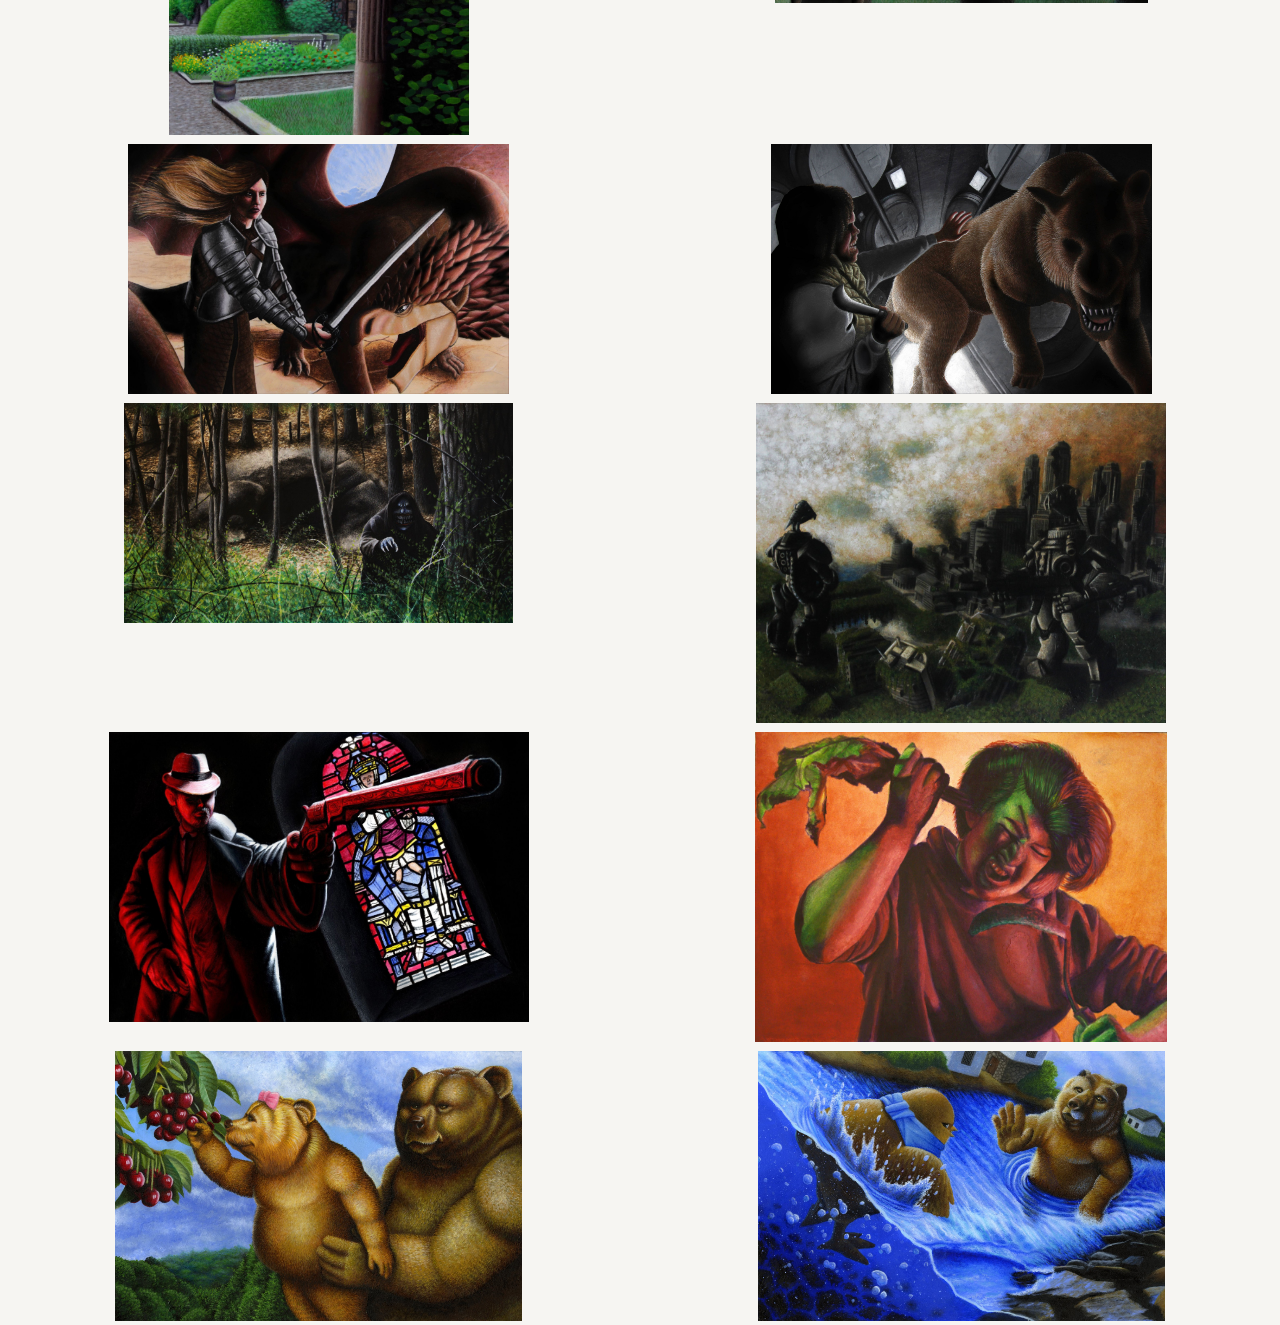
==== commit 7d1a9f2d: "Update illustration.html" ====
--- a/illustration.html
+++ b/illustration.html
@@ -316,10 +316,10 @@
             .grid-container{
                 display: grid;
                  @media (max-width: 480px) {
-                    grid-template-columns: 1fr;
-                    justify-items: center;
-                    left: -15%;
-                }
+                grid-template-columns: 1fr;
+                left-padding: -15%;
+                justify-items: center;
+               }
                @media (max-width: 700px) {
                 grid-template-columns: 1fr;
                 gap: 5px;
@@ -499,7 +499,7 @@
                <div class="zoomable2"> 
                    <label>
                        <input type="checkbox" style="display:none;">
-                       <img src="photo/illustration/i22.jpg" title="Inspire by the kid story, The Riddle Song" style="height: clamp(170,270, 300);" style="grid_area: box22;">
+                       <img src="photo/illustration/i22.jpg" title="Inspire by the kid story, The Riddle Song" height="270" style="grid_area: box22;">
                    </label>
                </div>
     </div>
